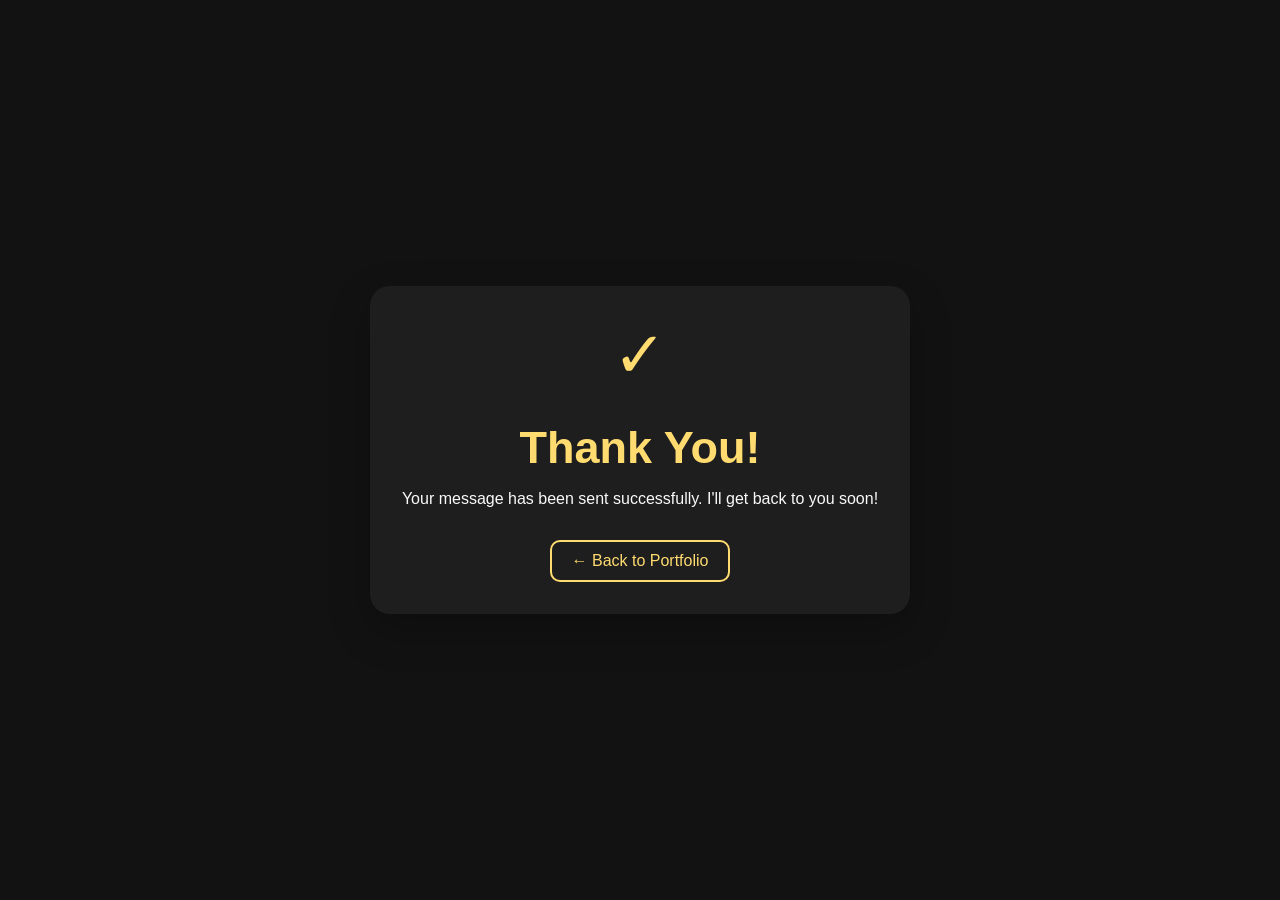
==== thankyou.html @ 352aeffd "Initial commit from local" ====
<!DOCTYPE html>
<html lang="en">
  <head>
    <meta charset="UTF-8" />
    <meta http-equiv="X-UA-Compatible" content="IE=edge" />
    <meta name="viewport" content="width=device-width, initial-scale=1.0" />
    <title>Rohit's Portfolio</title>

    <!--
    - favicon
  -->
    <link rel="shortcut icon" href="./images/logo.ico" type="image/x-icon" />
    <style>
      body {
        font-family: "Poppins", sans-serif;
        background: hsl(0, 0%, 7%);
        color: hsl(0, 0%, 98%);
        display: flex;
        justify-content: center;
        align-items: center;
        height: 100vh;
        margin: 0;
      }
      .container {
        text-align: center;
        padding: 2rem;
        background: hsl(240, 2%, 12%);
        border-radius: 20px;
        box-shadow: 0 16px 40px hsla(0, 0%, 0%, 0.25);
      }
      .success-icon {
        font-size: 4rem;
        color: hsl(45, 100%, 72%);
        margin-bottom: 1rem;
      }
      h1 {
        color: hsl(45, 100%, 72%);
        margin-bottom: 1rem;
        font-size: 45px;
      }
      a {
        color: hsl(45, 100%, 72%);
        text-decoration: none;
        padding: 10px 20px;
        border: 2px solid hsl(45, 100%, 72%);
        border-radius: 10px;
        display: inline-block;
        margin-top: 1rem;
        transition: all 0.3s ease;
      }
      a:hover {
        background: hsl(45, 100%, 72%);
        color: hsl(0, 0%, 7%);
      }
    </style>
  </head>
  <body>
    <div class="container">
      <div class="success-icon">✓</div>
      <h1>Thank You!</h1>
      <p>Your message has been sent successfully. I'll get back to you soon!</p>
      <a href="index.html">← Back to Portfolio</a>
    </div>
  </body>
</html>
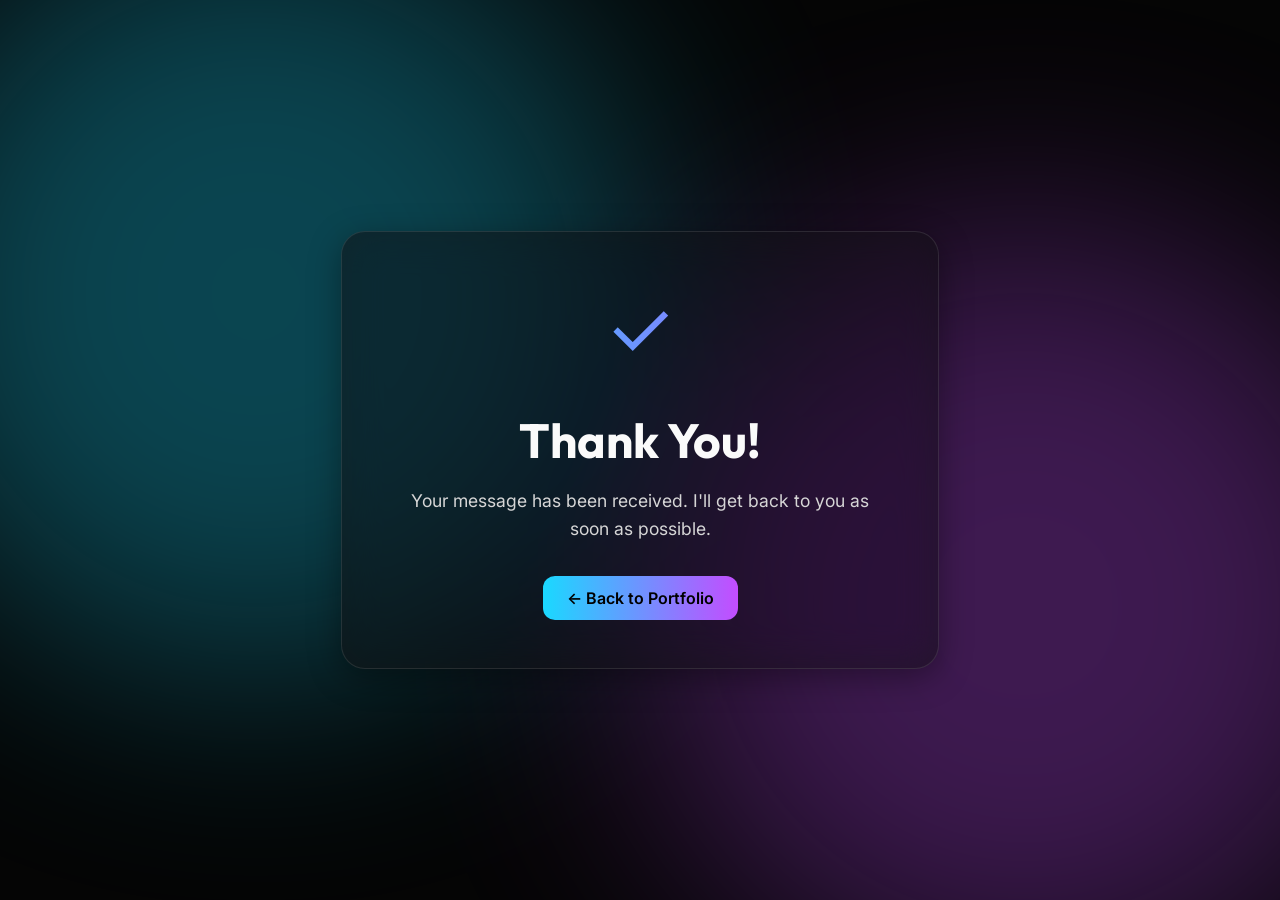
==== commit 28a0878e: "Refactor: modernized thankyou.html to match glassmorphism design system" ====
--- a/thankyou.html
+++ b/thankyou.html
@@ -1,65 +1,104 @@
 <!DOCTYPE html>
 <html lang="en">
-  <head>
+<head>
     <meta charset="UTF-8" />
     <meta http-equiv="X-UA-Compatible" content="IE=edge" />
     <meta name="viewport" content="width=device-width, initial-scale=1.0" />
-    <title>Rohit's Portfolio</title>
-
-    <!--
-    - favicon
-  -->
+    <title>Thank You - Rohit's Portfolio</title>
     <link rel="shortcut icon" href="./images/logo.ico" type="image/x-icon" />
+    <link rel="preconnect" href="https://fonts.googleapis.com" />
+    <link rel="preconnect" href="https://fonts.gstatic.com" crossorigin />
+    <link href="https://fonts.googleapis.com/css2?family=Inter:wght@400;600&family=Outfit:wght@600;700&display=swap" rel="stylesheet" />
     <style>
-      body {
-        font-family: "Poppins", sans-serif;
-        background: hsl(0, 0%, 7%);
-        color: hsl(0, 0%, 98%);
-        display: flex;
-        justify-content: center;
-        align-items: center;
-        height: 100vh;
-        margin: 0;
-      }
-      .container {
-        text-align: center;
-        padding: 2rem;
-        background: hsl(240, 2%, 12%);
-        border-radius: 20px;
-        box-shadow: 0 16px 40px hsla(0, 0%, 0%, 0.25);
-      }
-      .success-icon {
-        font-size: 4rem;
-        color: hsl(45, 100%, 72%);
-        margin-bottom: 1rem;
-      }
-      h1 {
-        color: hsl(45, 100%, 72%);
-        margin-bottom: 1rem;
-        font-size: 45px;
-      }
-      a {
-        color: hsl(45, 100%, 72%);
-        text-decoration: none;
-        padding: 10px 20px;
-        border: 2px solid hsl(45, 100%, 72%);
-        border-radius: 10px;
-        display: inline-block;
-        margin-top: 1rem;
-        transition: all 0.3s ease;
-      }
-      a:hover {
-        background: hsl(45, 100%, 72%);
-        color: hsl(0, 0%, 7%);
-      }
+        :root {
+            --orange-yellow-crayola: hsl(190, 100%, 55%);
+            --accent-secondary: hsl(280, 100%, 65%);
+        }
+        body {
+            font-family: "Inter", sans-serif;
+            background: #050505;
+            color: #d6d6d6;
+            margin: 0;
+            display: flex;
+            justify-content: center;
+            align-items: center;
+            height: 100vh;
+            overflow: hidden;
+            position: relative;
+        }
+        .ambient-background {
+            position: fixed;
+            top: 0; left: 0; width: 100vw; height: 100vh;
+            z-index: 0; overflow: hidden; pointer-events: none;
+        }
+        .glow {
+            position: absolute; width: 60vw; height: 60vw;
+            filter: blur(120px); opacity: 0.3; border-radius: 50%;
+            animation: float 20s ease-in-out infinite alternate;
+        }
+        .blob-1 { background: var(--orange-yellow-crayola); top: -10%; left: -10%; }
+        .blob-2 { background: var(--accent-secondary); bottom: -10%; right: -10%; animation-delay: -10s; }
+        @keyframes float {
+            from { transform: translate(0, 0) scale(1); }
+            to { transform: translate(50px, 50px) scale(1.1); }
+        }
+        .container {
+            position: relative;
+            z-index: 1;
+            text-align: center;
+            padding: 3rem;
+            background: hsla(240, 5%, 8%, 0.6);
+            backdrop-filter: blur(20px) saturate(180%);
+            border: 1px solid hsla(0, 0%, 100%, 0.1);
+            border-radius: 24px;
+            box-shadow: 0 8px 32px 0 rgba(0, 0, 0, 0.37);
+            max-width: 500px;
+            width: 90%;
+        }
+        .success-icon {
+            font-size: 5rem;
+            background: linear-gradient(to right, var(--orange-yellow-crayola), var(--accent-secondary));
+            -webkit-background-clip: text;
+            -webkit-text-fill-color: transparent;
+            margin-bottom: 1rem;
+        }
+        h1 {
+            font-family: "Outfit", sans-serif;
+            font-size: 3rem;
+            margin-bottom: 1rem;
+            color: #fafafa;
+        }
+        p {
+            line-height: 1.6;
+            margin-bottom: 2rem;
+            font-size: 1.1rem;
+        }
+        .back-btn {
+            display: inline-block;
+            padding: 12px 24px;
+            background: linear-gradient(to right, var(--orange-yellow-crayola), var(--accent-secondary));
+            color: #000;
+            text-decoration: none;
+            border-radius: 12px;
+            font-weight: 600;
+            transition: transform 0.2s ease, box-shadow 0.2s ease;
+        }
+        .back-btn:hover {
+            transform: translateY(-2px);
+            box-shadow: 0 4px 15px hsla(190, 100%, 55%, 0.4);
+        }
     </style>
-  </head>
-  <body>
+</head>
+<body>
+    <div class="ambient-background">
+        <div class="glow blob-1"></div>
+        <div class="glow blob-2"></div>
+    </div>
     <div class="container">
-      <div class="success-icon">✓</div>
-      <h1>Thank You!</h1>
-      <p>Your message has been sent successfully. I'll get back to you soon!</p>
-      <a href="index.html">← Back to Portfolio</a>
+        <div class="success-icon">✓</div>
+        <h1>Thank You!</h1>
+        <p>Your message has been received. I'll get back to you as soon as possible.</p>
+        <a href="index.html" class="back-btn">← Back to Portfolio</a>
     </div>
-  </body>
+</body>
 </html>
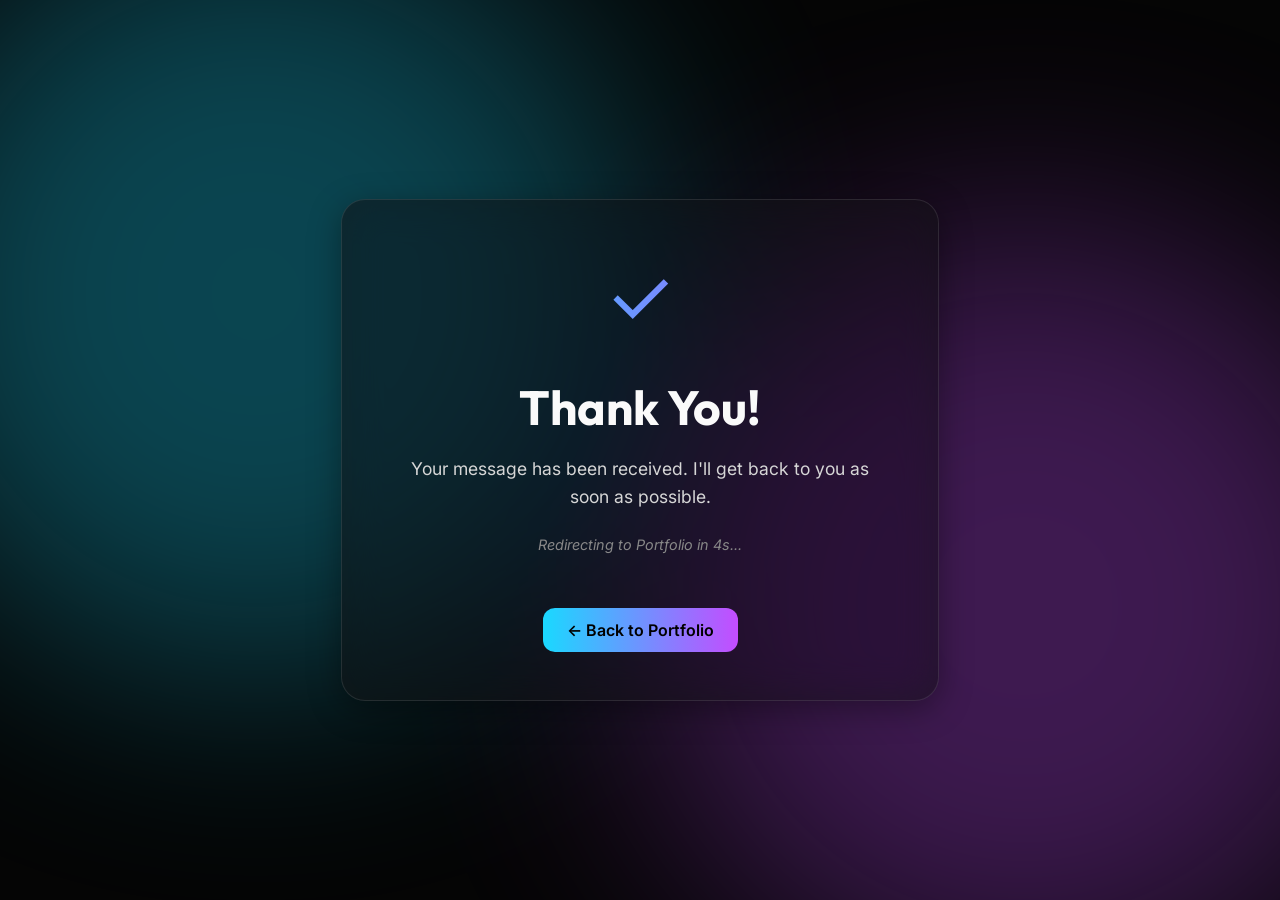
==== commit fec704e3: "UX: added 5s auto-redirection timer to the thankyou page" ====
--- a/thankyou.html
+++ b/thankyou.html
@@ -87,7 +87,14 @@
             transform: translateY(-2px);
             box-shadow: 0 4px 15px hsla(190, 100%, 55%, 0.4);
         }
+        .redirect-text {
+            color: #888;
+            font-size: 0.9rem;
+            font-style: italic;
+            margin-top: -10px;
+        }
     </style>
+
 </head>
 <body>
     <div class="ambient-background">
@@ -98,7 +105,26 @@
         <div class="success-icon">✓</div>
         <h1>Thank You!</h1>
         <p>Your message has been received. I'll get back to you as soon as possible.</p>
+        
+        <p class="redirect-text">Redirecting to Portfolio in <span id="timer">5</span>s...</p>
+        <br>
+
         <a href="index.html" class="back-btn">← Back to Portfolio</a>
     </div>
+
+    <script>
+        let seconds = 5;
+        const timerElement = document.getElementById('timer');
+
+        const countdown = setInterval(() => {
+            seconds--;
+            timerElement.textContent = seconds;
+            if (seconds <= 0) {
+                clearInterval(countdown);
+                window.location.href = 'index.html';
+            }
+        }, 1000);
+    </script>
 </body>
+
 </html>
